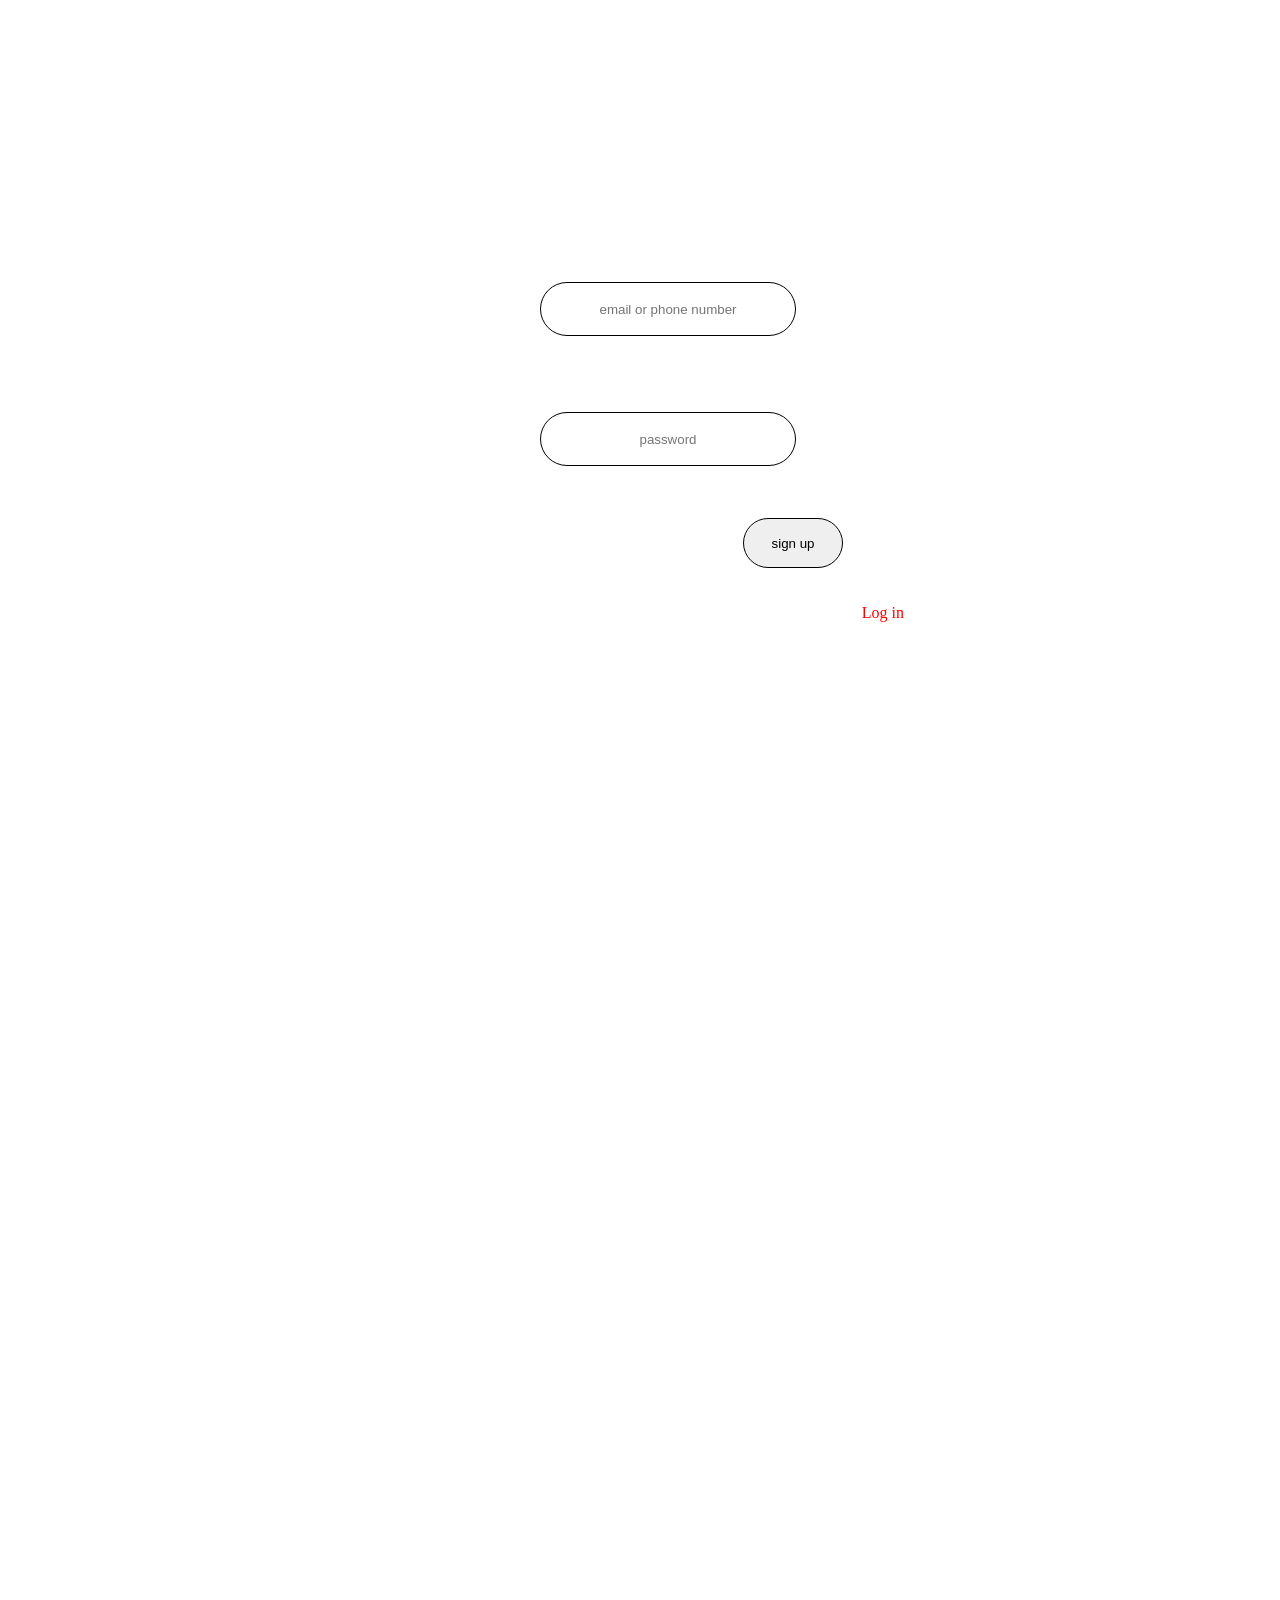
==== kaydol.html @ e625d0b7 "Add files via upload" ====
<!DOCTYPE html>
<html lang="en">
<head>
    <meta charset="UTF-8">
    <meta name="viewport" content="width=device-width, initial-scale=1.0">
    <title>Document</title>
    <link rel="stylesheet" href="kaydol.css">
</head>
<body>
    <h1 style="margin-left: 700px; color: white;">Sign up</h1>
      <header class="kaydol">
    <form action="tvollie.html">
        <div class="üst">
        <ul>
        <li><input type="text" placeholder="email or phone number"></li>
        </ul>
         </div>
        <br>
        <b style="margin-left: 770px; color: white; font-size: 23px;">or</b>
        <br>
        <div class="alt">
            <ul>
        <li><input type="password" placeholder="password" required></li>
        </ul>
        </div>
        <br>
        <br>
        <div class="submit">
        <input type="submit" value="sign up">
        </div>
    </form>
    <br>
    <br>
    <div class="enter">
    <b>Do you have account?</b>   <a href="index.html">Log in</a>
    </div>
      </header>
    
</body>
</html>
---- kaydol.css ----
*{list-style: none;}

body{background-image: url(https://i.pinimg.com/736x/35/5c/36/355c363e67ab40b1af869b75ca083e53.jpg); height: 200vh;
 background-size: cover; position: fixed;   width: 100%;}

.üst{display: flex; justify-content: center; align-items: center;}

.alt{display: flex; justify-content: center; align-items: center;}

.kaydol{margin-top: 200px; border-radius: 20px;}

.kaydol input{border-radius: 20px; border: 1px solid black; height: 50px; width: 250px; border-radius: 30px;}

.submit input{margin-left: 735px; width: 100px;}

.alt ul li input{text-align: center;}
.üst ul li input{text-align: center;}

.enter b{ color: white; margin-left: 700px;}

.enter a{text-decoration: none; color: red;}
.enter a:hover{text-decoration: underline;}
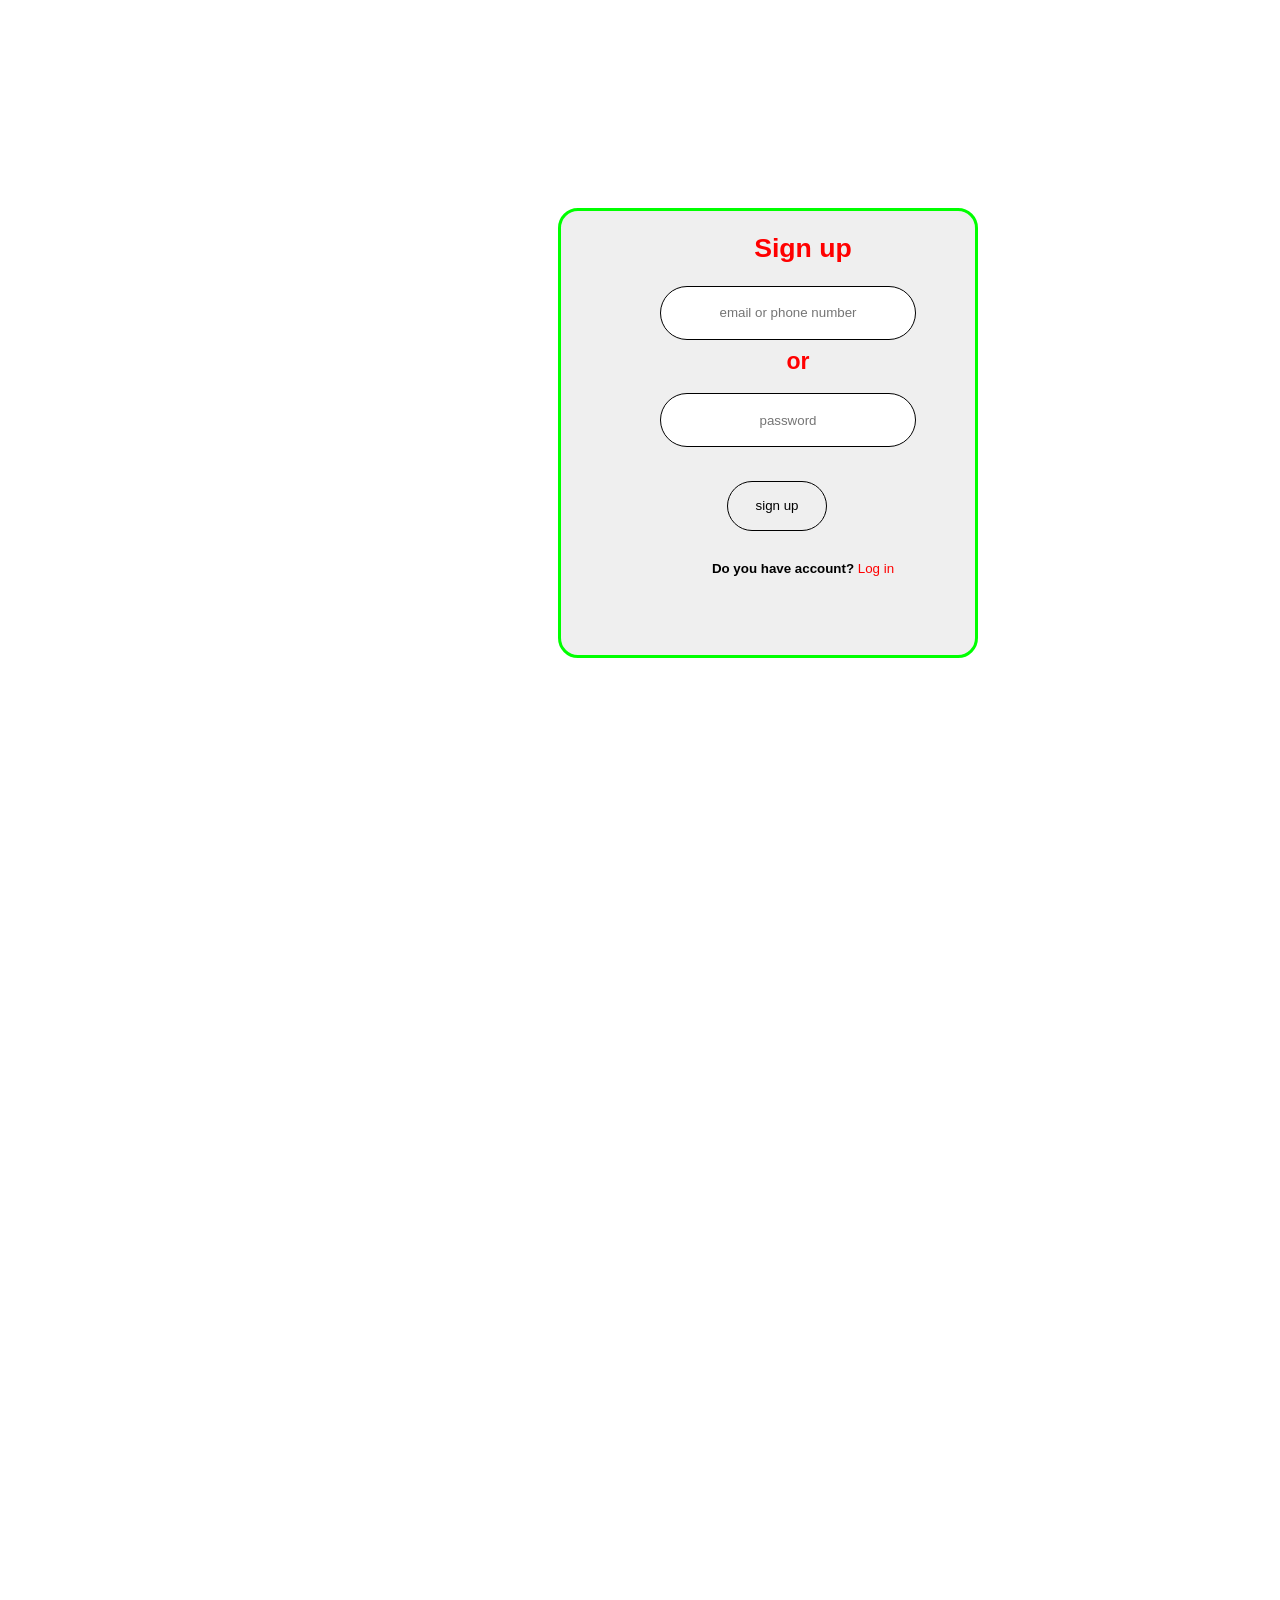
==== commit 4c2a515c: "Add files via upload" ====
--- a/kaydol.html
+++ b/kaydol.html
@@ -3,20 +3,22 @@
 <head>
     <meta charset="UTF-8">
     <meta name="viewport" content="width=device-width, initial-scale=1.0">
-    <title>Document</title>
+    <title>Sign up</title>
     <link rel="stylesheet" href="kaydol.css">
 </head>
 <body>
-    <h1 style="margin-left: 700px; color: white;">Sign up</h1>
+    <div class="main">
+    <button>
       <header class="kaydol">
     <form action="tvollie.html">
+         <h1>Sign up</h1>
         <div class="üst">
         <ul>
-        <li><input type="text" placeholder="email or phone number"></li>
+        <li><input type="text" placeholder="email or phone number" required></li>
         </ul>
          </div>
         <br>
-        <b style="margin-left: 770px; color: white; font-size: 23px;">or</b>
+        <b style="margin-left: 60px; margin-top: -20px; display: block; color: red; font-size: 23px;">or</b>
         <br>
         <div class="alt">
             <ul>
@@ -35,6 +37,8 @@
     <b>Do you have account?</b>   <a href="index.html">Log in</a>
     </div>
       </header>
+     </button>
+      </div>
     
 </body>
 </html>
--- a/kaydol.css
+++ b/kaydol.css
@@ -11,17 +11,24 @@
 
 .kaydol input{border-radius: 20px; border: 1px solid black; height: 50px; width: 250px; border-radius: 30px;}
 
-.submit input{margin-left: 735px; width: 100px;}
+.submit input{margin-left: 160px; width: 100px;}
 
 .alt ul li input{text-align: center;}
 .üst ul li input{text-align: center;}
 
-.enter b{ color: white; margin-left: 700px;}
+.enter b{ color: black; margin-left: 70px;}
 
 .enter a{text-decoration: none; color: red;}
 .enter a:hover{text-decoration: underline;}
 
+input{margin-top: -10px; display: block;}
+
+.main button{margin-left: 550px; margin-top: 200px; width: 420px; height: 450px; border-radius: 20px; border: 3px solid lime;}
+.main button:hover{border: 3px solid black;}
+
+.kaydol h1{margin-left: 70px; color: red;}
+
+.kaydol{margin-top: -75px;}
 
 
 
-
